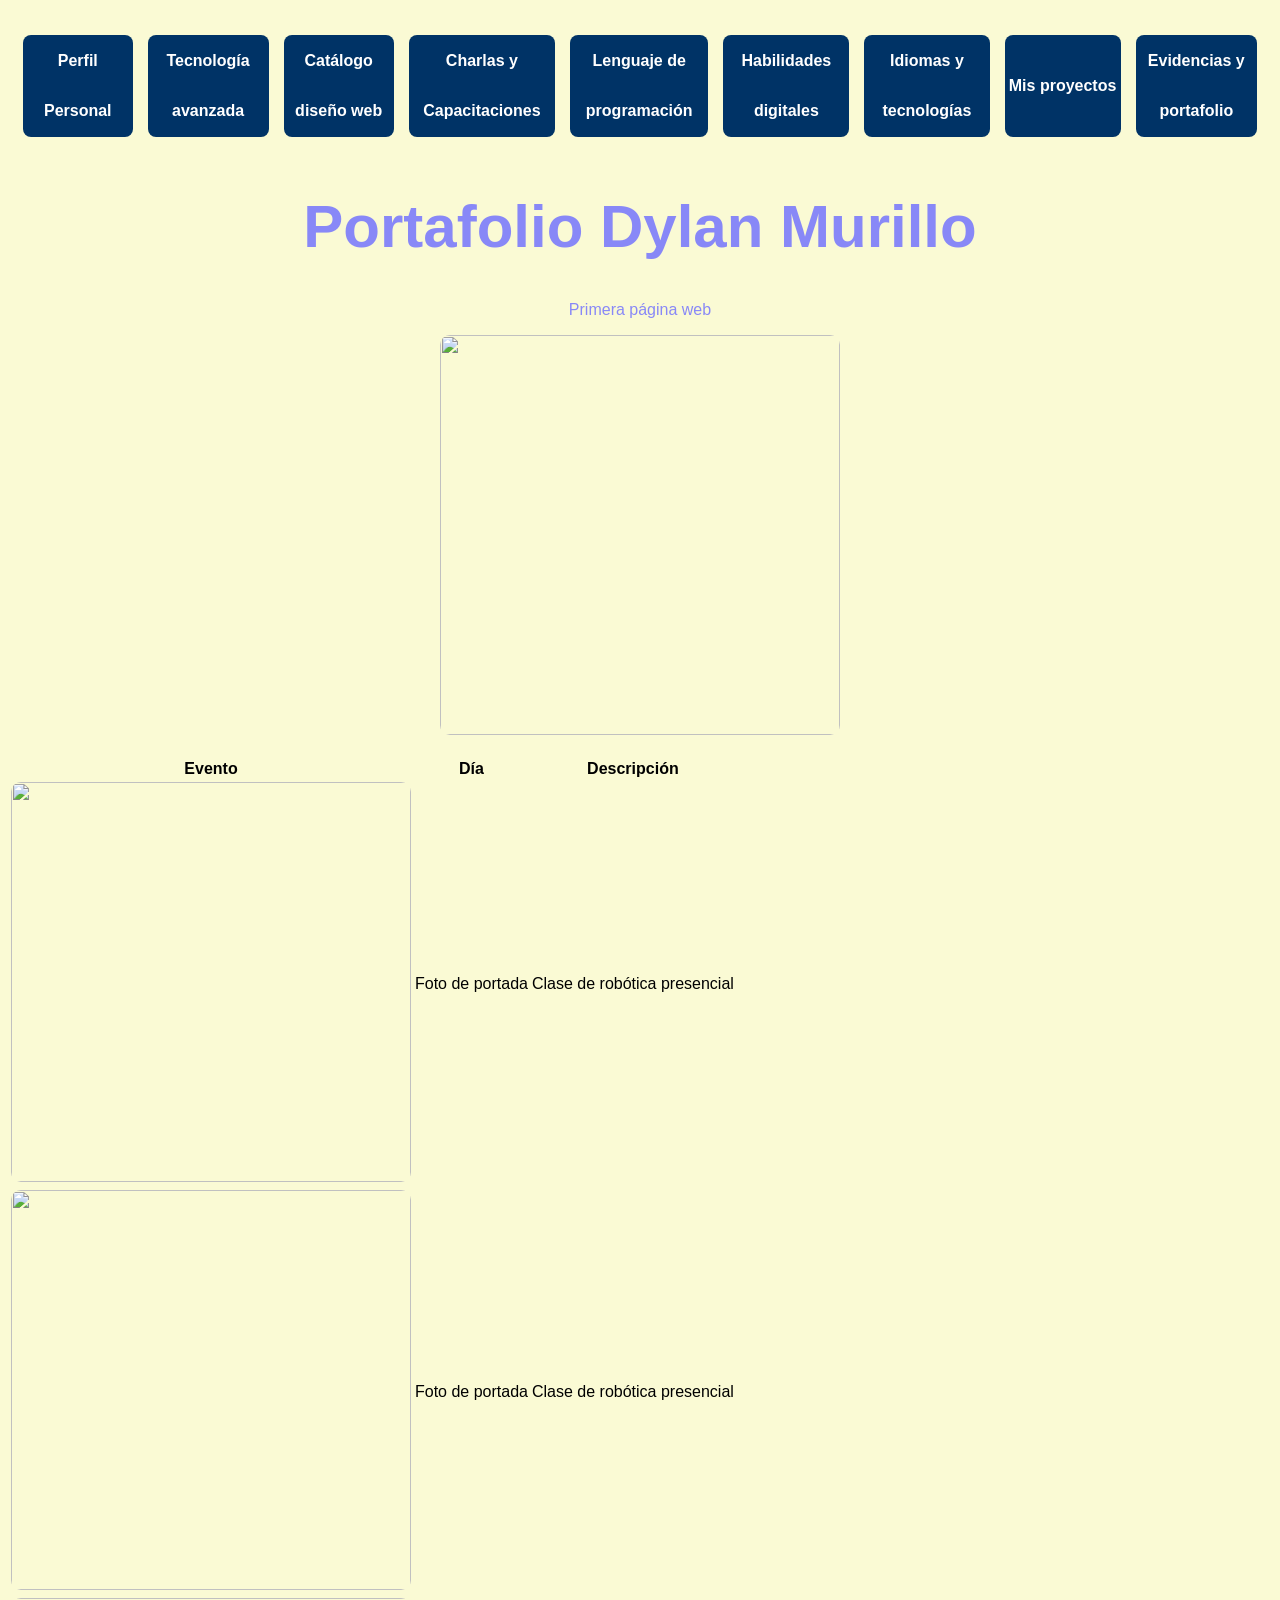
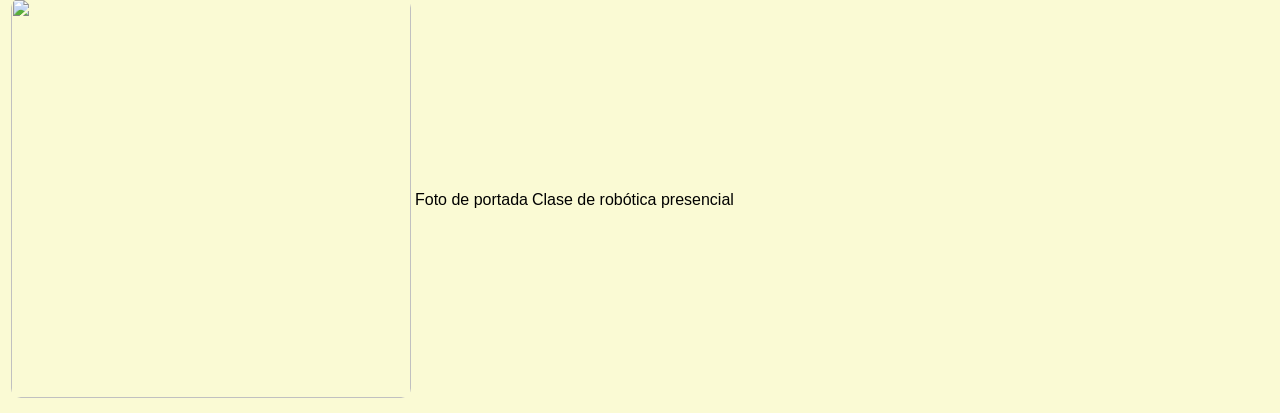
==== index.html @ aeb3b5f8 "Update index.html" ====
<!DOCTYPE html>
<html lang="es">
<head>
    <meta charset="UTF-8">
    <link rel="stylesheet" href="css/main.css">
    <title>Portafolio personal</title>
</head>
<body>

<table class="tabla-menu">
  <tr>
    <td><a href="pefil.html">Perfil Personal</a></td>
    <td><a href="ta.html">Tecnología avanzada</a></td>
    <td><a href="cdw.html">Catálogo diseño web</a></td>
    <td><a href="cc.html">Charlas y Capacitaciones</a></td>
    <td><a href="lp.html">Lenguaje de programación</a></td>
    <td><a href="hd.html">Habilidades digitales</a></td>
    <td><a href="it.html">Idiomas y tecnologías</a></td>
    <td><a href="misproyectos.html">Mis proyectos</a></td>
    <td><a href="portafolio.html">Evidencias y portafolio</a></td>
  </tr>
</table>

    <h1>Portafolio Dylan Murillo</h1>
    <p>Primera página web</p>

    <img src="img/pasta.jpeg" width="400" height="400">

    <br>
    <br>
    <table>
        <thead>
            <tr>
                <th>Evento</th>
                <th>Día</th>
                <th>Descripción</th>
            </tr>
        </thead>
        <tbody>
            <tr>
                <td><img src="img/foto1.jpg"></td>
                <td>Foto de portada</td>
                <td>Clase de robótica presencial</td>
            </tr>
            <tr>
                <td><img src="img/foto1.jpg"></td>
                <td>Foto de portada</td>
                <td>Clase de robótica presencial</td>
            </tr>
            <tr>
                <td><img src="img/foto1.jpg"></td>
                <td>Foto de portada</td>
                <td>Clase de robótica presencial</td>
            </tr>
        </tbody>
    </table>
    </body>
</html>
---- css/main.css ----
body {
    background-color: #FAFAD4;
    text-align: center;
    font-family: Arial, sans-serif;
}

h1 {
    color: #8888F7;
    font-size: 60px;
}

p {
    color: #8888F7;
}

img {
    width: 400px;
    height: 400px;
    border-radius: 10px;
}

/* === ESTILO DE LA TABLA QUE ACTÚA COMO MENÚ === */
.tabla-menu {
    margin: 20px auto;       /* Centra la tabla en la pantalla */
    border-collapse: separate; /* Permite separar las celdas para que parezcan botones sueltos */
    border-spacing: 15px;    /* Espacio entre cada botón */
}

/* Cada celda de la tabla se convierte en un botón azul */
.tabla-menu td {
    background-color: #003366; /* Tu azul oscuro */
    border-radius: 8px;        /* Esquinas redondeadas suaves */
    width: 220px;              /* Ancho fijo para que todas las celdas midan igual */
    height: 50px;              /* Alto del botón */
    vertical-align: middle;    /* Centra el texto verticalmente */
}

/* Estilo del texto de los enlaces dentro de la tabla */
.tabla-menu td a {
    color: white;
    text-decoration: none;
    font-weight: bold;
    display: block;            /* Hace que todo el cuadro de la celda sea cliqueable */
    line-height: 50px;         /* Alinea el texto al centro del botón */
}

/* El efecto visual cuando pasas el mouse por encima de la celda */
.tabla-menu td:hover {
    background-color: #0AAAF7; /* Cambia al azul brillante */
}
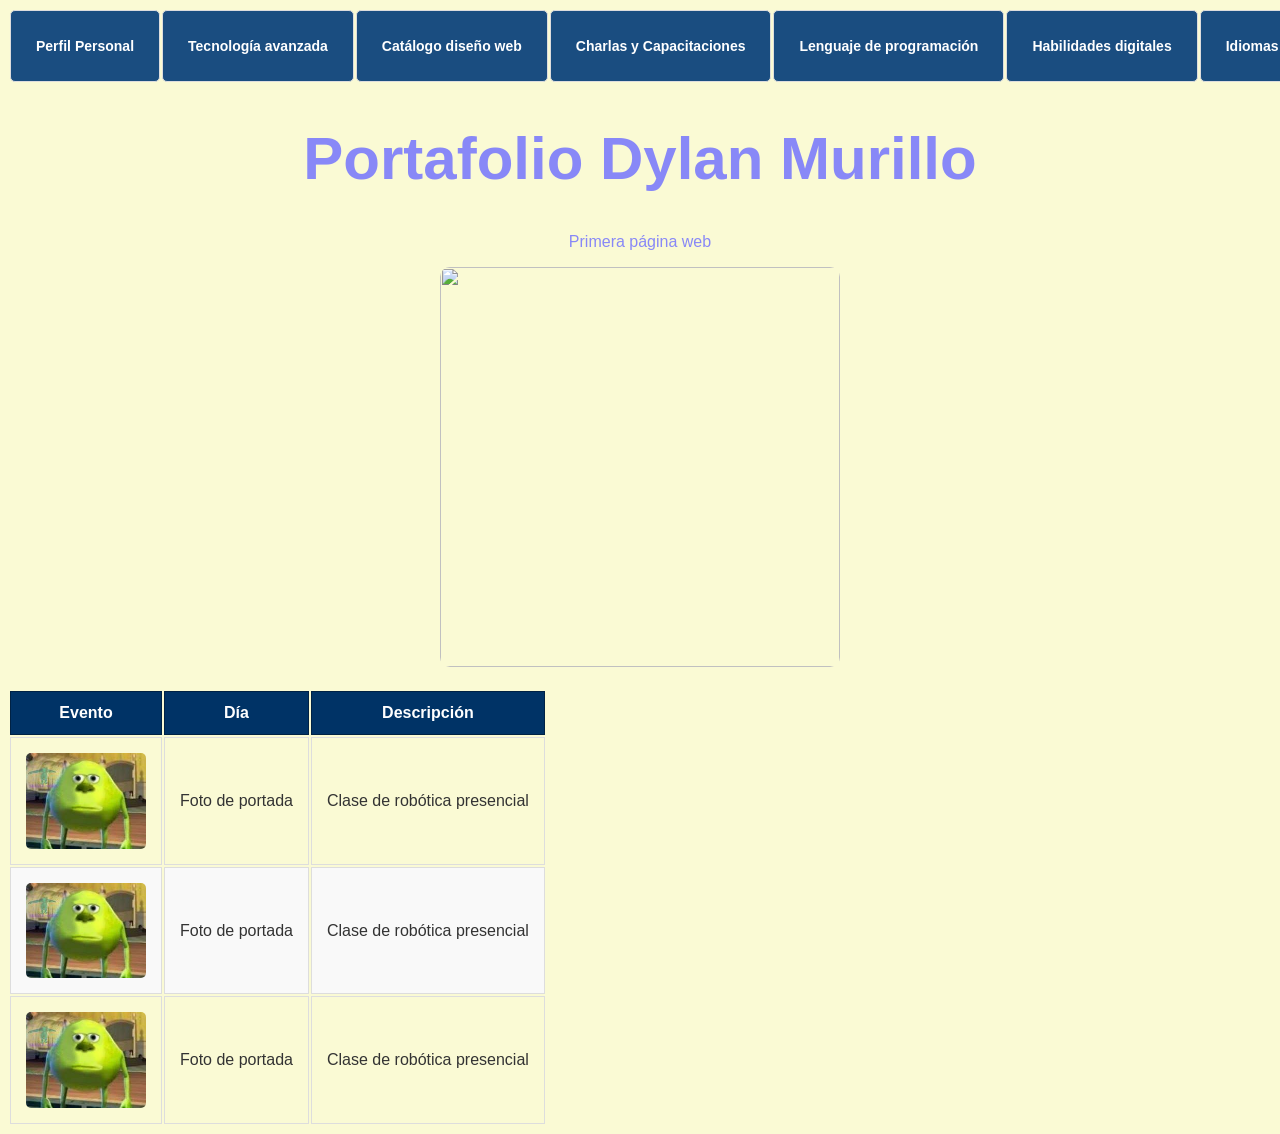
==== commit d9842b73: "Update index.html" ====
--- a/index.html
+++ b/index.html
@@ -28,7 +28,7 @@
 
     <br>
     <br>
-    <table>
+   <table>
         <thead>
             <tr>
                 <th>Evento</th>
@@ -38,17 +38,17 @@
         </thead>
         <tbody>
             <tr>
-                <td><img src="img/foto1.jpg"></td>
+                <td><img src="img/hola.jpg" class="foto-tabla"></td>
                 <td>Foto de portada</td>
                 <td>Clase de robótica presencial</td>
             </tr>
             <tr>
-                <td><img src="img/foto1.jpg"></td>
+                <td><img src="img/hola.jpg" class="foto-tabla"></td>
                 <td>Foto de portada</td>
                 <td>Clase de robótica presencial</td>
             </tr>
             <tr>
-                <td><img src="img/foto1.jpg"></td>
+                <td><img src="img/hola.jpg" class="foto-tabla"></td>
                 <td>Foto de portada</td>
                 <td>Clase de robótica presencial</td>
             </tr>
--- a/css/main.css
+++ b/css/main.css
@@ -19,32 +19,78 @@
     border-radius: 10px;
 }
 
-/* === ESTILO DE LA TABLA QUE ACTÚA COMO MENÚ === */
-.tabla-menu {
-    margin: 20px auto;       /* Centra la tabla en la pantalla */
-    border-collapse: separate; /* Permite separar las celdas para que parezcan botones sueltos */
-    border-spacing: 15px;    /* Espacio entre cada botón */
+tabla-menu {
+    margin: 20px auto;         /* Centra la barra en la pantalla */
+    border-collapse: separate; 
+    border-spacing: 8px;       /* Espacio entre cada pestaña */
+    background-color: #003366; /* Fondo azul oscuro para toda la barra */
+    padding: 10px;
+    border-radius: 8px;
+    width: 95%;                /* Ocupa casi todo el ancho de la pantalla */
 }
 
-/* Cada celda de la tabla se convierte en un botón azul */
+/* Cada celda se comporta como una pestaña */
 .tabla-menu td {
-    background-color: #003366; /* Tu azul oscuro */
-    border-radius: 8px;        /* Esquinas redondeadas suaves */
-    width: 220px;              /* Ancho fijo para que todas las celdas midan igual */
-    height: 50px;              /* Alto del botón */
-    vertical-align: middle;    /* Centra el texto verticalmente */
+    background-color: #1a4d80; /* Un azul un poco más claro para que resalten los botones */
+    border-radius: 5px;        
+    height: 40px;              /* Alto de la barra */
+    vertical-align: middle;    
 }
 
-/* Estilo del texto de los enlaces dentro de la tabla */
+/* Estilo del texto */
 .tabla-menu td a {
     color: white;
     text-decoration: none;
     font-weight: bold;
-    display: block;            /* Hace que todo el cuadro de la celda sea cliqueable */
-    line-height: 50px;         /* Alinea el texto al centro del botón */
+    font-size: 14px;           /* Letra un poco más pequeña para que quepa bien todo */
+    display: block;            
+    padding: 0 10px;           /* Margen interno a los lados del texto */
+    line-height: 40px;         
+    white-space: nowrap;       /* Evita que el texto se parta en dos renglones */
 }
 
-/* El efecto visual cuando pasas el mouse por encima de la celda */
+/* Efecto al pasar el cursor */
 .tabla-menu td:hover {
+    background-color: #0AAAF7; /* Tu azul brillante */
+}
     background-color: #0AAAF7; /* Cambia al azul brillante */
 }
+/* === ESTILO PARA LA TABLA DE EVIDENCIAS (ROBÓTICA) === */
+table {
+    width: 85%;                 /* Hace que la tabla abarque buena parte de la pantalla */
+    margin: 30px auto;          /* Centra la tabla y la separa de los elementos de arriba */
+    background-color: white;    /* Evita que sea transparente; ahora tendrá fondo blanco limpio */
+    border-collapse: collapse;  /* Une las líneas de los bordes para que se vea profesional */
+    box-shadow: 0 4px 8px rgba(0, 0, 0, 0.05); /* Le da una sombra muy suave y moderna */
+}
+
+/* Estilo para los títulos de la tabla (Evento, Día, Descripción) */
+table th {
+    background-color: #003366;  /* El mismo azul oscuro de tu menú */
+    color: white;               /* Texto blanco para que resalte */
+    padding: 12px;
+    font-size: 16px;
+    border: 1px solid #002244;  /* Borde oscuro para definir las celdas de arriba */
+}
+
+/* Estilo para las celdas de contenido (Donde van las fotos y los textos) */
+table td {
+    padding: 15px;
+    color: #333333;             /* Texto gris oscuro, más fácil de leer que el negro puro */
+    border: 1px solid #dddddd;  /* Pone las líneas divisorias grises que le faltaban */
+    vertical-align: middle;     /* Centra el texto y las imágenes verticalmente */
+}
+
+/* Control para las imágenes de evidencia dentro de la tabla */
+table td img {
+    width: 120px;               /* Controla el tamaño de la foto para que no estire la tabla */
+    height: auto;               /* Mantiene la proporción original de la foto */
+    border-radius: 5px;         /* Redondea un poquito las esquinas de tus fotos */
+    display: block;
+    margin: 0 auto;             /* Centra la imagen dentro de su celda */
+}
+
+/* Opcional: Hace que las filas intercaladas tengan un fondo gris muy clarito */
+table tr:nth-child(even) {
+    background-color: #f9f9f9;
+}
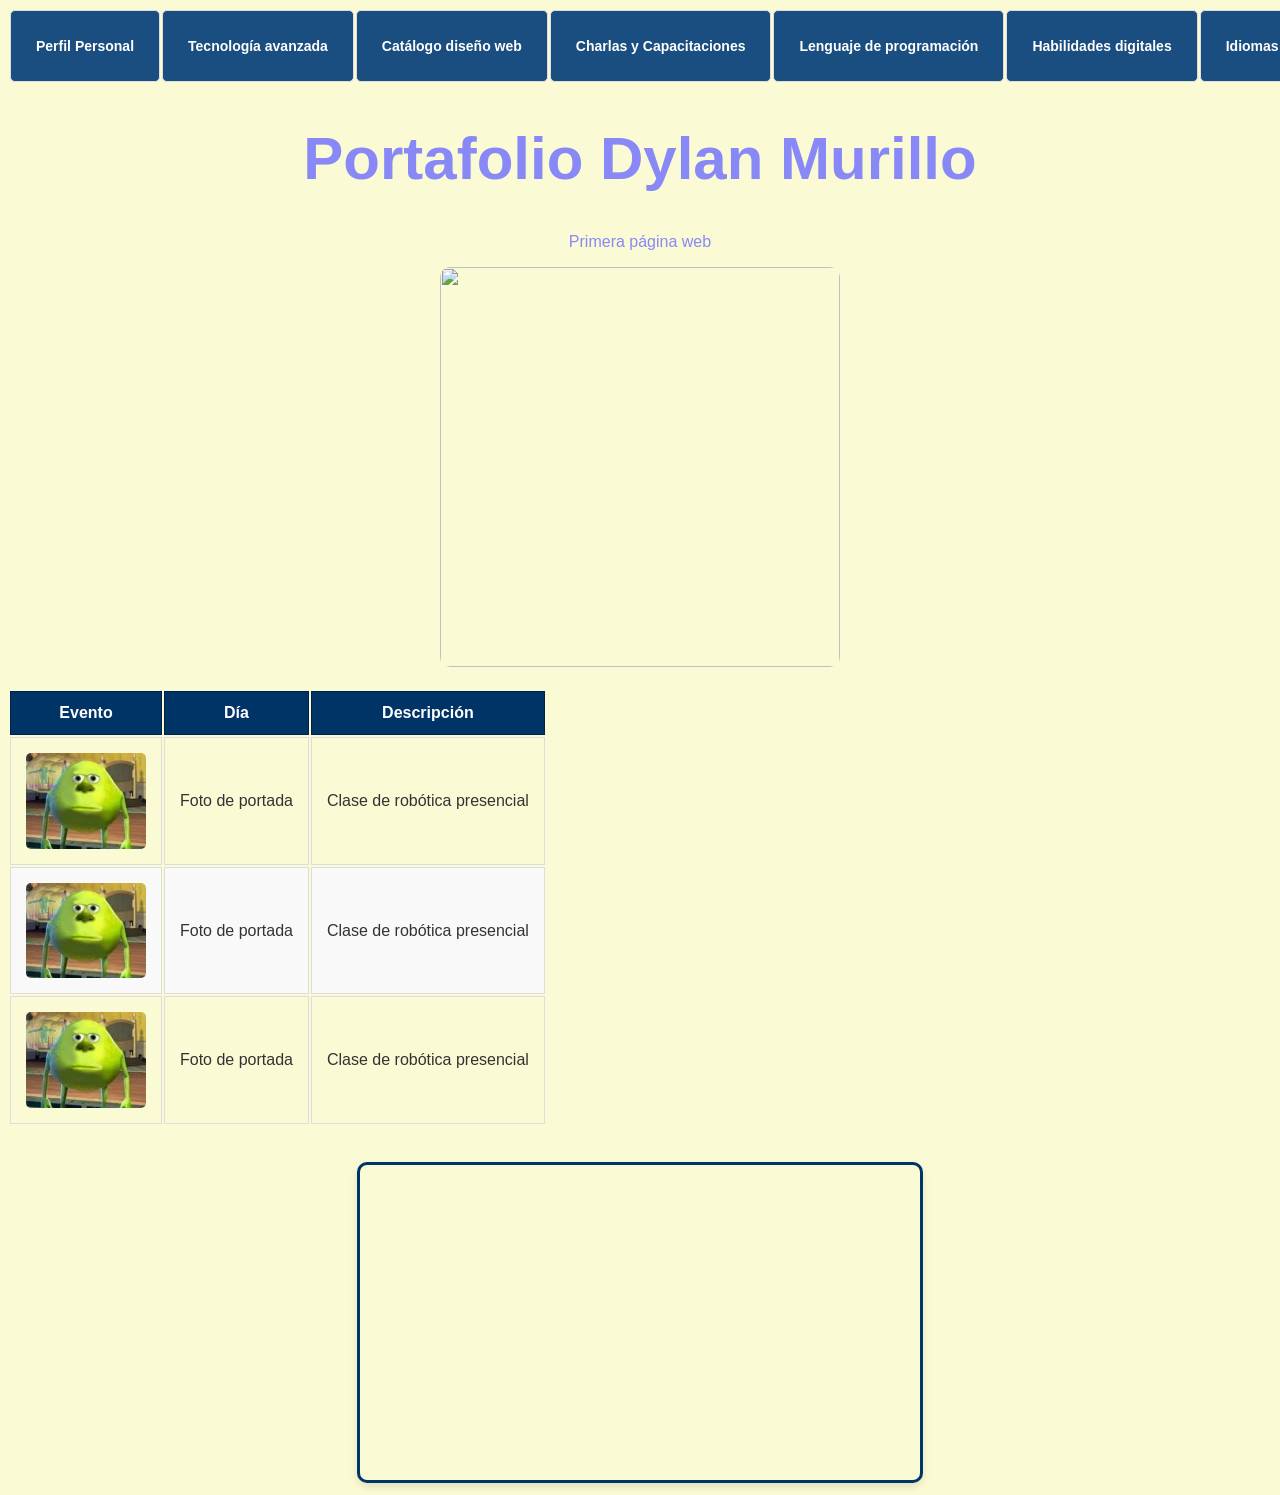
==== commit 55a7f89a: "Update index.html" ====
--- a/index.html
+++ b/index.html
@@ -9,15 +9,15 @@
 
 <table class="tabla-menu">
   <tr>
-    <td><a href="pefil.html">Perfil Personal</a></td>
-    <td><a href="ta.html">Tecnología avanzada</a></td>
-    <td><a href="cdw.html">Catálogo diseño web</a></td>
-    <td><a href="cc.html">Charlas y Capacitaciones</a></td>
-    <td><a href="lp.html">Lenguaje de programación</a></td>
-    <td><a href="hd.html">Habilidades digitales</a></td>
-    <td><a href="it.html">Idiomas y tecnologías</a></td>
-    <td><a href="misproyectos.html">Mis proyectos</a></td>
-    <td><a href="portafolio.html">Evidencias y portafolio</a></td>
+   <td><a href="paginasportafolio/perfil.html">Perfil Personal</a></td>
+    <td><a href="paginasportafolio/ta.html">Tecnología avanzada</a></td>
+    <td><a href="paginasportafolio/cdw.html">Catálogo diseño web</a></td>
+    <td><a href="paginasportafolio/cc.html">Charlas y Capacitaciones</a></td>
+    <td><a href="paginasportafolio/lp.html">Lenguaje de programación</a></td>
+    <td><a href="paginasportafolio/hd.html">Habilidades digitales</a></td>
+    <td><a href="paginasportafolio/it.html">Idiomas y tecnologías</a></td>
+    <td><a href="paginasportafolio/misproyectos.html">Mis proyectos</a></td>
+    <td><a href="paginasportafolio/portafolio.html">Evidencias y portafolio</a></td>
   </tr>
 </table>
 
@@ -54,5 +54,18 @@
             </tr>
         </tbody>
     </table>
+    <br><br>
+    <div style="text-align: center; margin-bottom: 5px;">
+        <iframe width="560" height="315" 
+                src="https://youtu.be/bHOrWkkXWmM?si=zDBOaXxo85eHHRbl"
+                title="Reproductor de video" 
+                frameborder="0" 
+                allow="accelerometer; autoplay; clipboard-write; encrypted-media; gyroscope; picture-in-picture" 
+                allowfullscreen 
+                style="border: 3px solid #003366; border-radius: 10px; box-shadow: 0 4px 8px rgba(0,0,0,0.1);">
+        </iframe>
+    </div>
     </body>
 </html>
+    </body>
+</html>
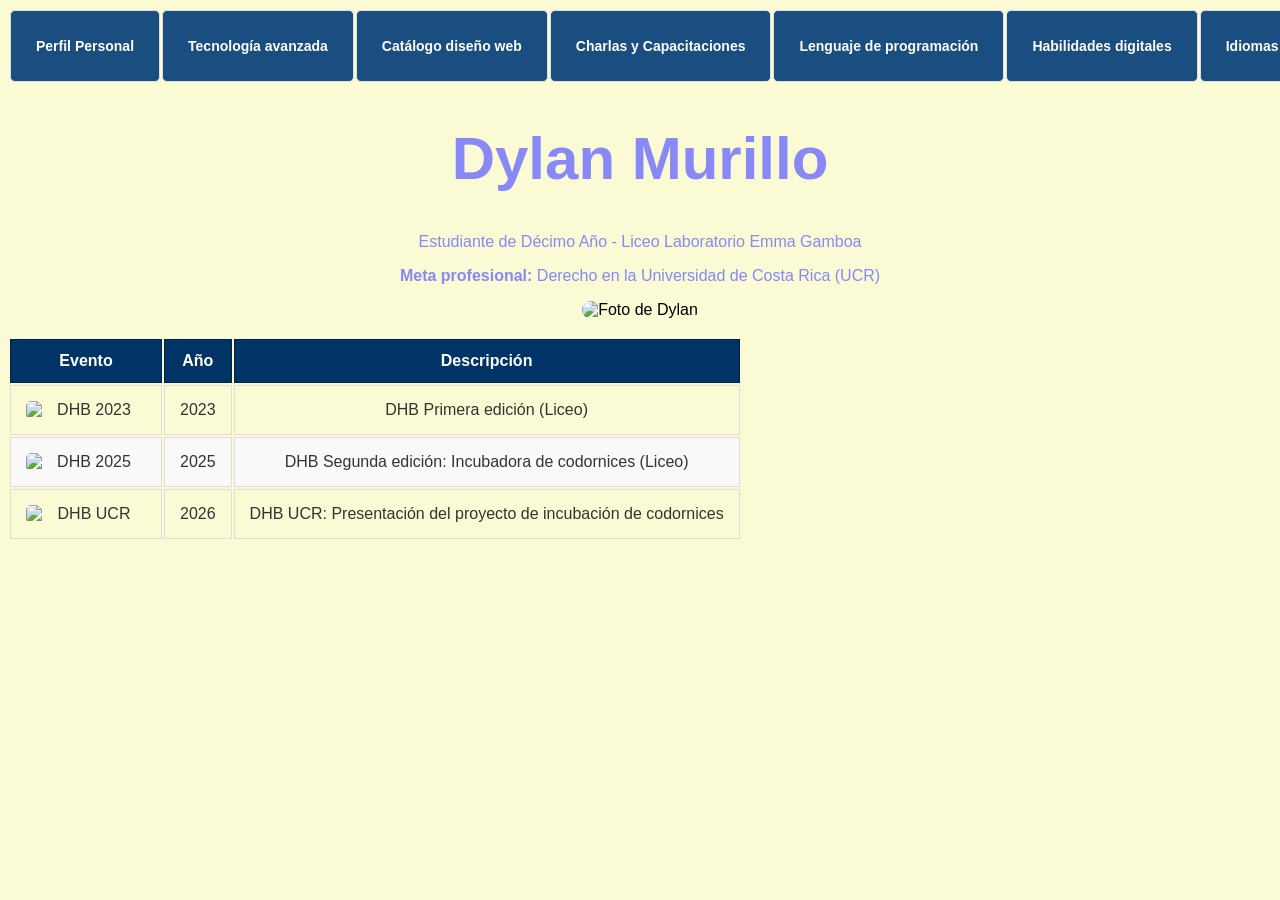
==== commit 0e57f788: "Update index.html" ====
--- a/index.html
+++ b/index.html
@@ -3,69 +3,62 @@
 <head>
     <meta charset="UTF-8">
     <link rel="stylesheet" href="css/main.css">
-    <title>Portafolio personal</title>
+    <title>Portafolio Dylan Murillo</title>
 </head>
 <body>
 
+<!-- Menú de navegación -->
 <table class="tabla-menu">
-  <tr>
-   <td><a href="paginasportafolio/perfil.html">Perfil Personal</a></td>
-    <td><a href="paginasportafolio/ta.html">Tecnología avanzada</a></td>
-    <td><a href="paginasportafolio/cdw.html">Catálogo diseño web</a></td>
-    <td><a href="paginasportafolio/cc.html">Charlas y Capacitaciones</a></td>
-    <td><a href="paginasportafolio/lp.html">Lenguaje de programación</a></td>
-    <td><a href="paginasportafolio/hd.html">Habilidades digitales</a></td>
-    <td><a href="paginasportafolio/it.html">Idiomas y tecnologías</a></td>
-    <td><a href="paginasportafolio/misproyectos.html">Mis proyectos</a></td>
-    <td><a href="paginasportafolio/portafolio.html">Evidencias y portafolio</a></td>
-  </tr>
+    <tr>
+        <td><a href="paginasportafolio/perfil.html">Perfil Personal</a></td>
+        <td><a href="paginasportafolio/ta.html">Tecnología avanzada</a></td>
+        <td><a href="paginasportafolio/cdw.html">Catálogo diseño web</a></td>
+        <td><a href="paginasportafolio/cc.html">Charlas y Capacitaciones</a></td>
+        <td><a href="paginasportafolio/lp.html">Lenguaje de programación</a></td>
+        <td><a href="paginasportafolio/hd.html">Habilidades digitales</a></td>
+        <td><a href="paginasportafolio/it.html">Idiomas y tecnologías</a></td>
+        <td><a href="paginasportafolio/misproyectos.html">Mis proyectos</a></td>
+        <td><a href="paginasportafolio/portafolio.html">Evidencias y portafolio</a></td>
+    </tr>
 </table>
 
-    <h1>Portafolio Dylan Murillo</h1>
-    <p>Primera página web</p>
+<!-- Encabezado y Datos Personales -->
+<h1>Dylan Murillo</h1>
+<p>Estudiante de Décimo Año - Liceo Laboratorio Emma Gamboa</p>
+<p><strong>Meta profesional:</strong> Derecho en la Universidad de Costa Rica (UCR)</p>
 
-    <img src="img/pasta.jpeg" width="400" height="400">
+<!-- Imagen de portada -->
+<img src="img/miniatura.jpeg" alt="Foto de Dylan" width="400" height="400">
 
-    <br>
-    <br>
-   <table>
-        <thead>
-            <tr>
-                <th>Evento</th>
-                <th>Día</th>
-                <th>Descripción</th>
-            </tr>
-        </thead>
-        <tbody>
-            <tr>
-                <td><img src="img/hola.jpg" class="foto-tabla"></td>
-                <td>Foto de portada</td>
-                <td>Clase de robótica presencial</td>
-            </tr>
-            <tr>
-                <td><img src="img/hola.jpg" class="foto-tabla"></td>
-                <td>Foto de portada</td>
-                <td>Clase de robótica presencial</td>
-            </tr>
-            <tr>
-                <td><img src="img/hola.jpg" class="foto-tabla"></td>
-                <td>Foto de portada</td>
-                <td>Clase de robótica presencial</td>
-            </tr>
-        </tbody>
-    </table>
-    <br><br>
-    <div style="text-align: center; margin-bottom: 5px;">
-        <iframe width="560" height="315" 
-                src="https://youtu.be/bHOrWkkXWmM?si=zDBOaXxo85eHHRbl"
-                title="Reproductor de video" 
-                frameborder="0" 
-                allow="accelerometer; autoplay; clipboard-write; encrypted-media; gyroscope; picture-in-picture" 
-                allowfullscreen 
-                style="border: 3px solid #003366; border-radius: 10px; box-shadow: 0 4px 8px rgba(0,0,0,0.1);">
-        </iframe>
-    </div>
-    </body>
+<br><br>
+
+<!-- Sección de Eventos de Robótica -->
+<table>
+    <thead>
+        <tr>
+            <th>Evento</th>
+            <th>Año</th>
+            <th>Descripción</th>
+        </tr>
+    </thead>
+    <tbody>
+        <tr>
+            <td><img src="img/DHB1.jpeg" alt="DHB 2023"></td>
+            <td>2023</td>
+            <td>DHB Primera edición (Liceo)</td>
+        </tr>
+        <tr>
+            <td><img src="img/DHB2.jpeg" alt="DHB 2025"></td>
+            <td>2025</td>
+            <td>DHB Segunda edición: Incubadora de codornices (Liceo)</td>
+        </tr>
+        <tr>
+            <td><img src="img/DHBU.jpeg" alt="DHB UCR"></td>
+            <td>2026</td>
+            <td>DHB UCR: Presentación del proyecto de incubación de codornices</td>
+        </tr>
+    </tbody>
+</table>
+
+</body>
 </html>
-    </body>
-</html>
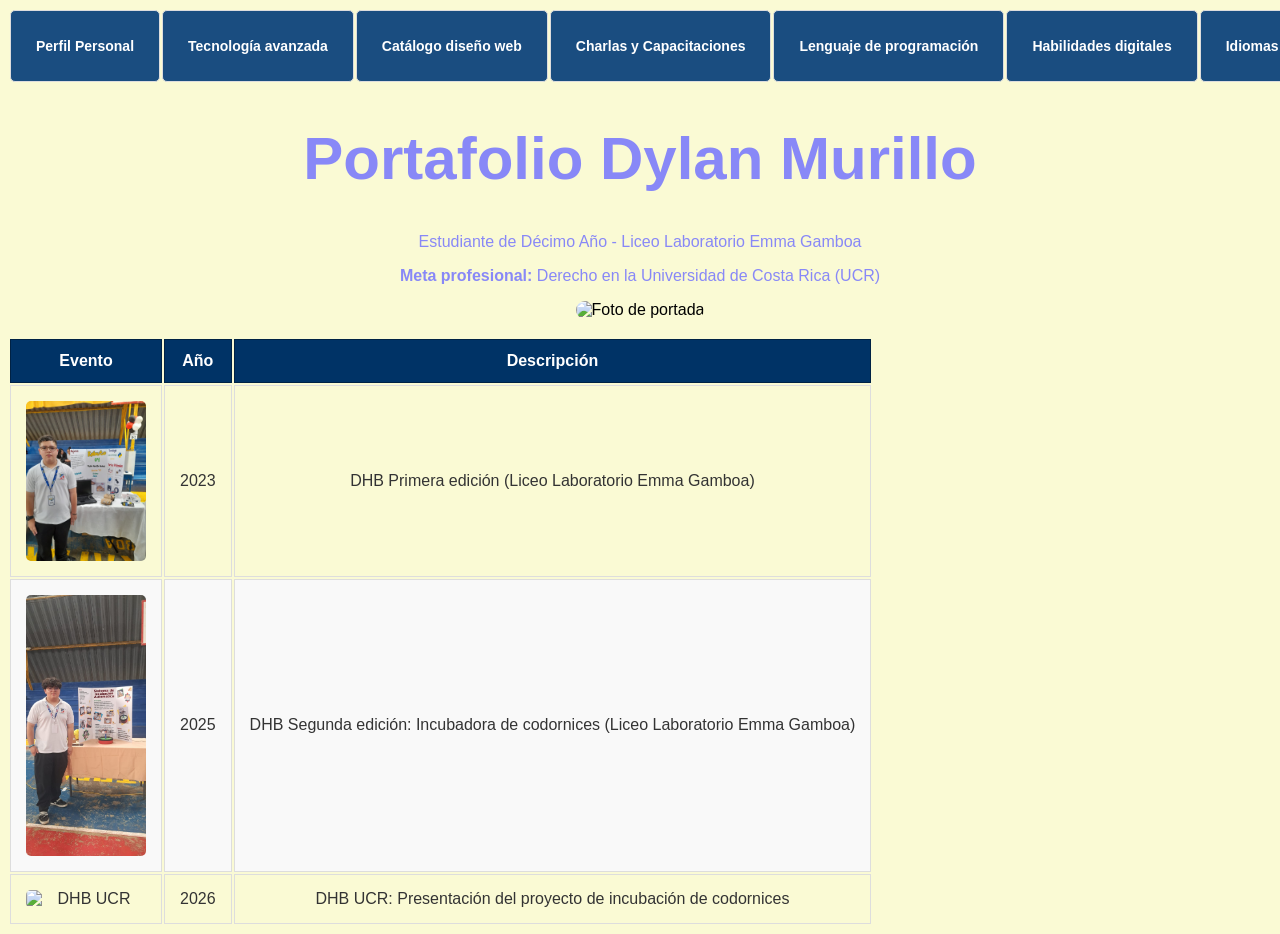
==== commit cb7ce8aa: "Update index.html" ====
--- a/index.html
+++ b/index.html
@@ -3,36 +3,36 @@
 <head>
     <meta charset="UTF-8">
     <link rel="stylesheet" href="css/main.css">
-    <title>Portafolio Dylan Murillo</title>
+    <title>Portafolio Personal</title>
 </head>
 <body>
 
-<!-- Menú de navegación -->
+<!-- Menú de navegación principal -->
 <table class="tabla-menu">
-    <tr>
-        <td><a href="paginasportafolio/perfil.html">Perfil Personal</a></td>
-        <td><a href="paginasportafolio/ta.html">Tecnología avanzada</a></td>
-        <td><a href="paginasportafolio/cdw.html">Catálogo diseño web</a></td>
-        <td><a href="paginasportafolio/cc.html">Charlas y Capacitaciones</a></td>
-        <td><a href="paginasportafolio/lp.html">Lenguaje de programación</a></td>
-        <td><a href="paginasportafolio/hd.html">Habilidades digitales</a></td>
-        <td><a href="paginasportafolio/it.html">Idiomas y tecnologías</a></td>
-        <td><a href="paginasportafolio/misproyectos.html">Mis proyectos</a></td>
-        <td><a href="paginasportafolio/portafolio.html">Evidencias y portafolio</a></td>
-    </tr>
+  <tr>
+    <td><a href="paginasportafolio/perfil.html">Perfil Personal</a></td>
+    <td><a href="paginasportafolio/ta.html">Tecnología avanzada</a></td>
+    <td><a href="paginasportafolio/cdw.html">Catálogo diseño web</a></td>
+    <td><a href="paginasportafolio/cc.html">Charlas y Capacitaciones</a></td>
+    <td><a href="paginasportafolio/lp.html">Lenguaje de programación</a></td>
+    <td><a href="paginasportafolio/hd.html">Habilidades digitales</a></td>
+    <td><a href="paginasportafolio/it.html">Idiomas y tecnologías</a></td>
+    <td><a href="paginasportafolio/misproyectos.html">Mis proyectos</a></td>
+    <td><a href="paginasportafolio/portafolio.html">Evidencias y portafolio</a></td>
+  </tr>
 </table>
 
-<!-- Encabezado y Datos Personales -->
-<h1>Dylan Murillo</h1>
+<!-- Datos Personales de Portada -->
+<h1>Portafolio Dylan Murillo</h1>
 <p>Estudiante de Décimo Año - Liceo Laboratorio Emma Gamboa</p>
 <p><strong>Meta profesional:</strong> Derecho en la Universidad de Costa Rica (UCR)</p>
 
-<!-- Imagen de portada -->
-<img src="img/miniatura.jpeg" alt="Foto de Dylan" width="400" height="400">
+<!-- Imagen de presentación principal -->
+<img src="img/miniatura.jpeg" alt="Foto de portada" width="400" height="400">
 
 <br><br>
 
-<!-- Sección de Eventos de Robótica -->
+<!-- Tabla de Evidencias de Robótica -->
 <table>
     <thead>
         <tr>
@@ -45,12 +45,12 @@
         <tr>
             <td><img src="img/DHB1.jpeg" alt="DHB 2023"></td>
             <td>2023</td>
-            <td>DHB Primera edición (Liceo)</td>
+            <td>DHB Primera edición (Liceo Laboratorio Emma Gamboa)</td>
         </tr>
         <tr>
             <td><img src="img/DHB2.jpeg" alt="DHB 2025"></td>
             <td>2025</td>
-            <td>DHB Segunda edición: Incubadora de codornices (Liceo)</td>
+            <td>DHB Segunda edición: Incubadora de codornices (Liceo Laboratorio Emma Gamboa)</td>
         </tr>
         <tr>
             <td><img src="img/DHBU.jpeg" alt="DHB UCR"></td>
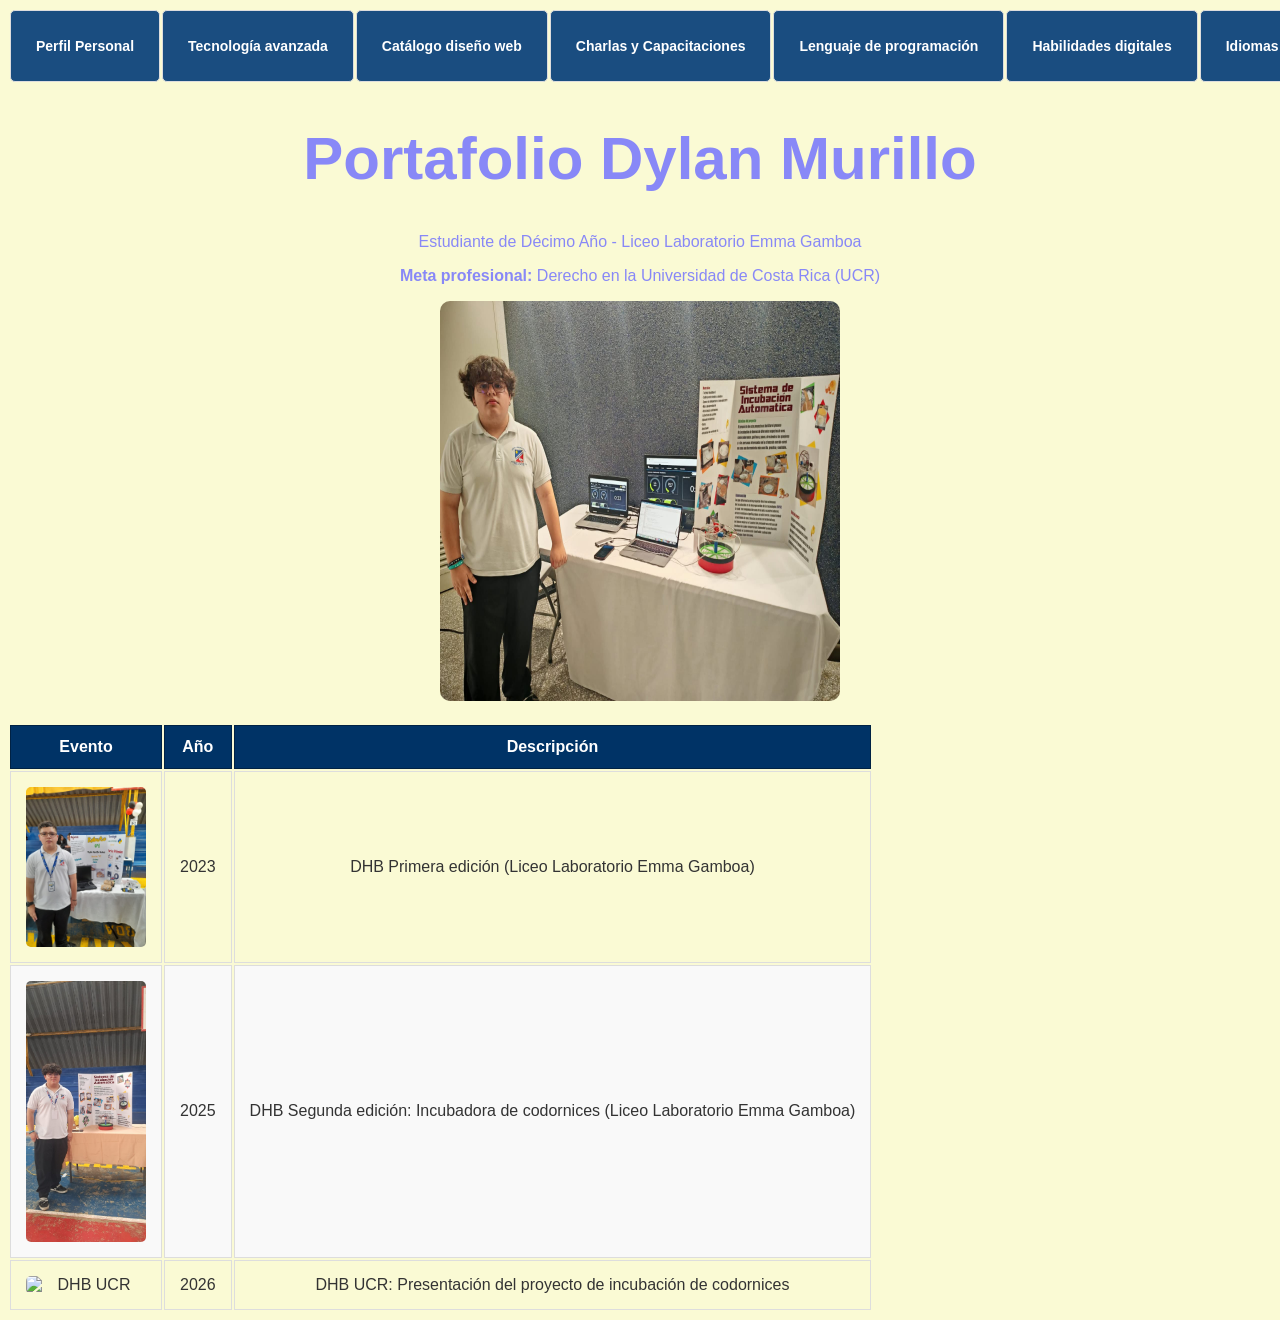
==== commit f576176b: "Fix image source in index.html" ====
--- a/index.html
+++ b/index.html
@@ -28,7 +28,7 @@
 <p><strong>Meta profesional:</strong> Derecho en la Universidad de Costa Rica (UCR)</p>
 
 <!-- Imagen de presentación principal -->
-<img src="img/miniatura.jpeg" alt="Foto de portada" width="400" height="400">
+<img src="img/miniatura miniatura.jpeg" alt="Foto de portada" width="400" height="400">
 
 <br><br>
 
--- a/css/main.css
+++ b/css/main.css
@@ -28,7 +28,6 @@
     border-radius: 8px;
     width: 95%;                /* Ocupa casi todo el ancho de la pantalla */
 }
-
 /* Cada celda se comporta como una pestaña */
 .tabla-menu td {
     background-color: #1a4d80; /* Un azul un poco más claro para que resalten los botones */
